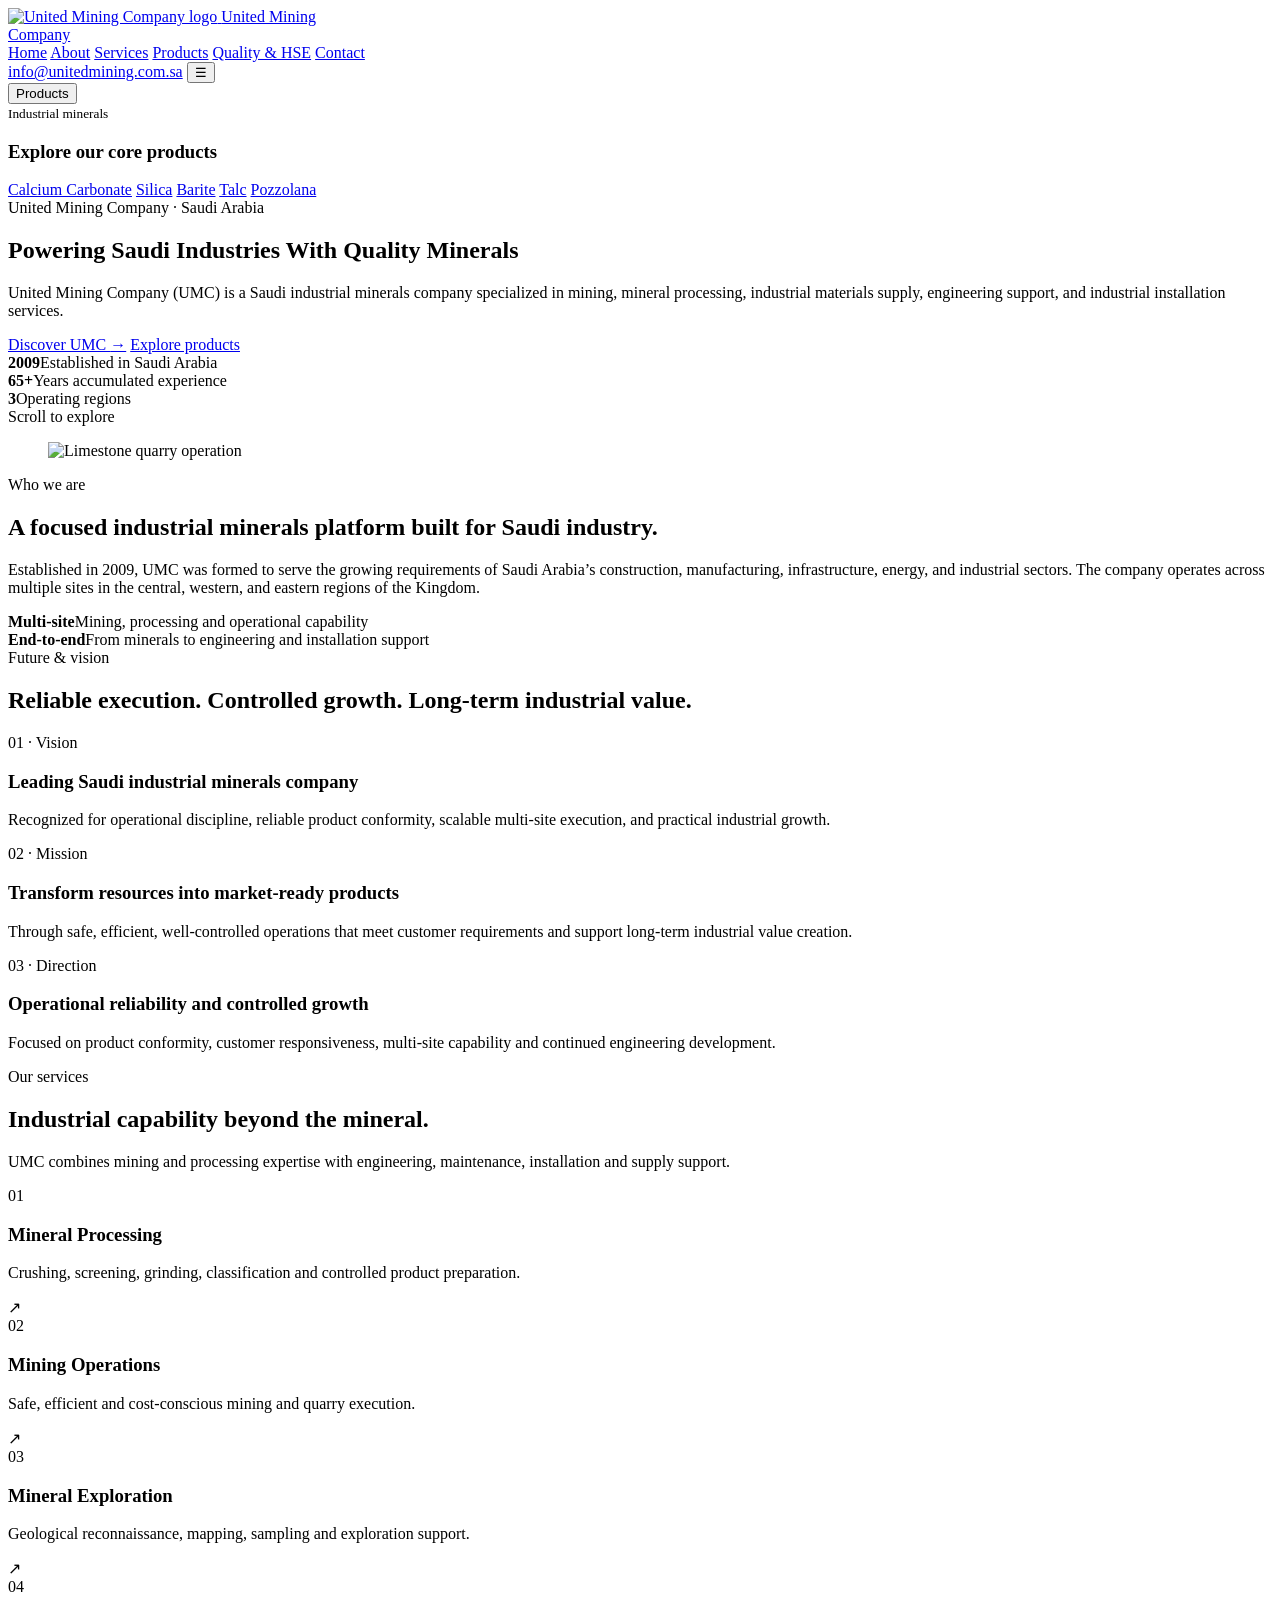
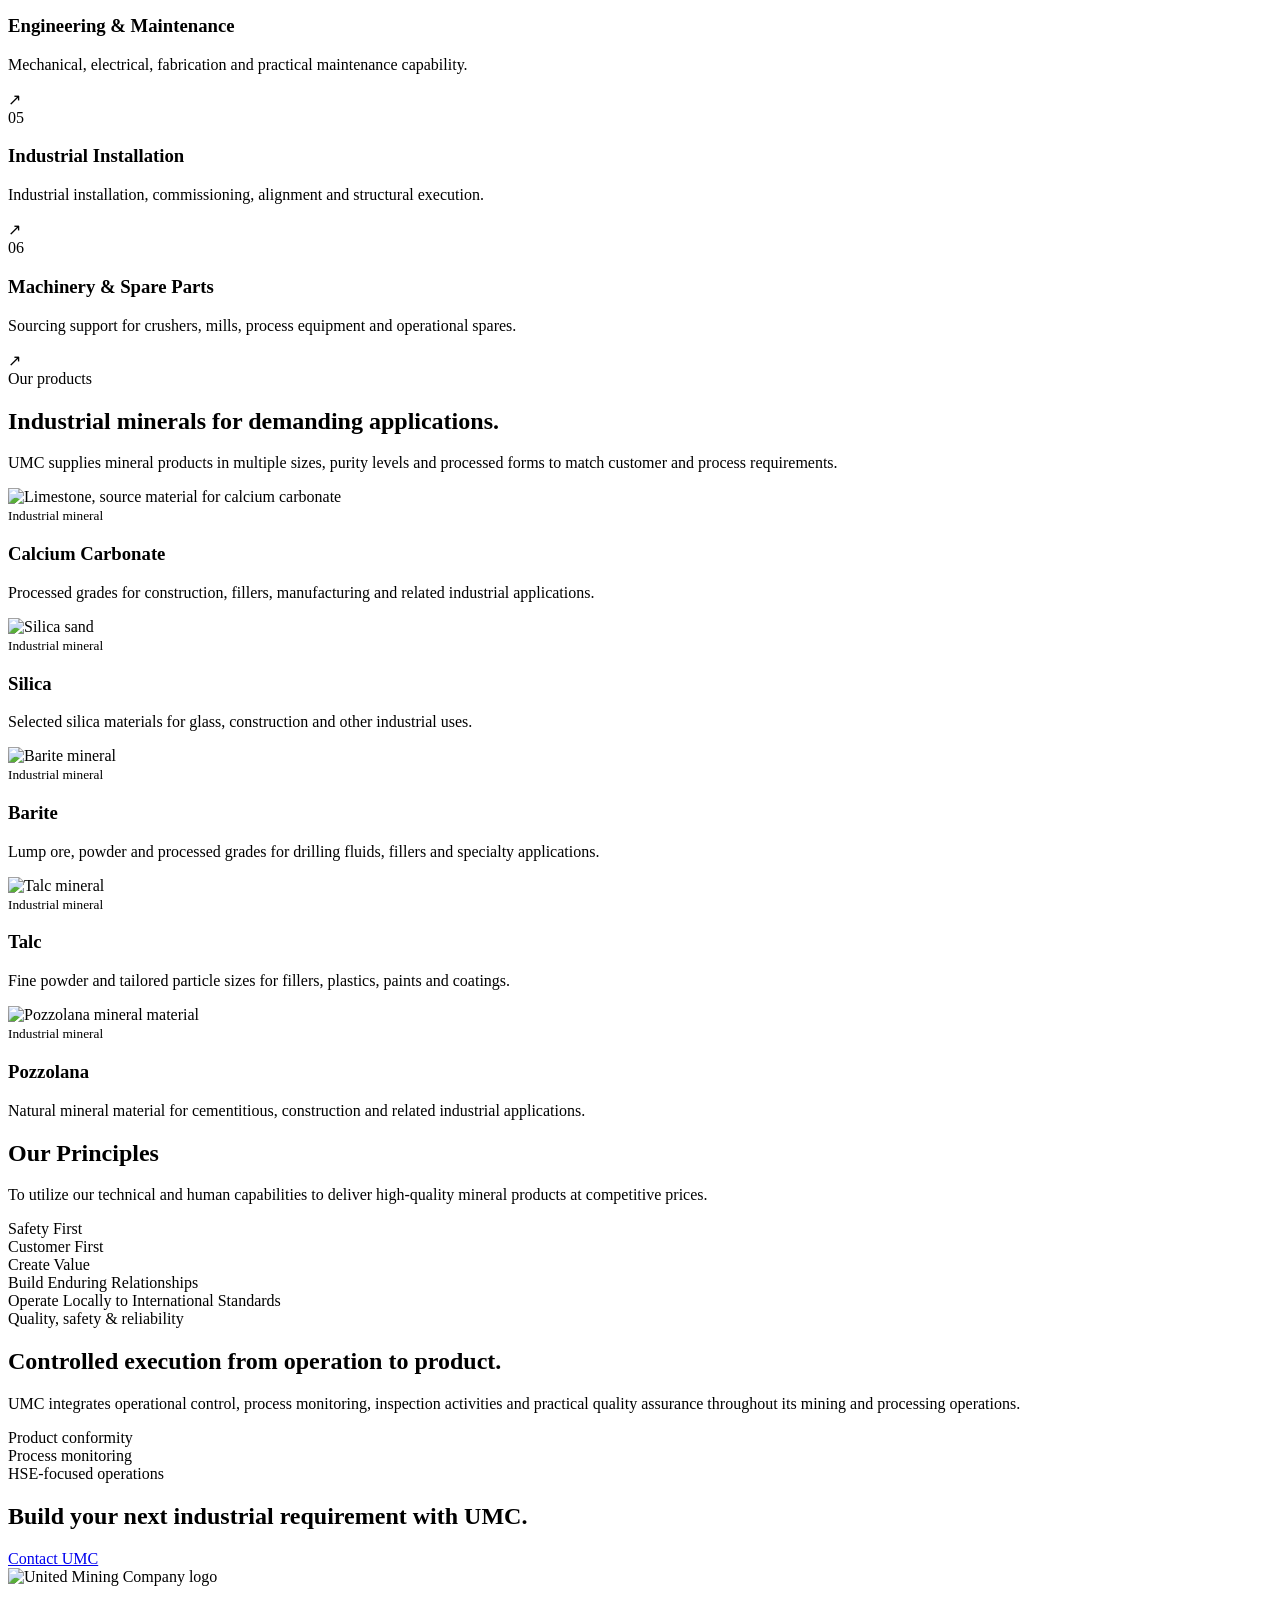
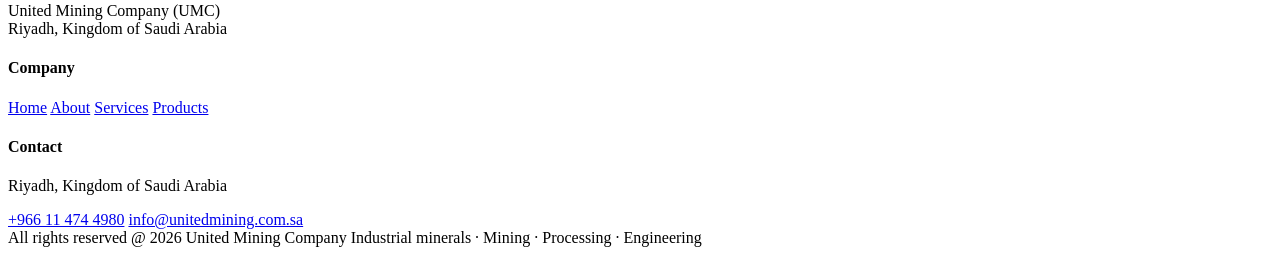
==== index.html @ e2a68f1b "Add fresh UMC home page" ====
<!doctype html>
<html lang="en">
<head>
  <meta charset="utf-8">
  <meta name="viewport" content="width=device-width, initial-scale=1">
  <meta name="description" content="United Mining Company (UMC) — Saudi industrial minerals, mining, mineral processing, engineering support and industrial installation.">
  <title>United Mining Company | Home</title>
  <link rel="preconnect" href="https://commons.wikimedia.org">
  <link rel="stylesheet" href="styles.css">
  <script defer src="script.js"></script>
</head>
<body>
  <header class="site-header">
    <div class="container header-inner">
      <a class="brand" href="index.html" aria-label="United Mining Company home">
        <img src="https://unitedmining.com.sa/logo.jpeg" alt="United Mining Company logo">
        <span class="brand-copy">United Mining<br>Company</span>
      </a>
      <nav class="nav" aria-label="Primary navigation">
        <a data-page="index.html" href="index.html">Home</a>
        <a data-page="about.html" href="about.html">About</a>
        <a href="#services">Services</a>
        <a href="#products">Products</a>
        <a href="#quality">Quality &amp; HSE</a>
        <a href="#contact">Contact</a>
      </nav>
      <a class="header-cta" href="mailto:info@unitedmining.com.sa">info@unitedmining.com.sa</a>
      <button class="menu-toggle" type="button" aria-label="Open navigation" aria-expanded="false">☰</button>
    </div>
  </header>

  <aside class="product-rail" aria-label="Quick product menu">
    <button class="product-rail-tab" type="button" aria-expanded="false">Products</button>
    <div class="product-rail-panel">
      <div class="product-rail-inner">
        <small>Industrial minerals</small>
        <h3>Explore our core products</h3>
        <div class="product-rail-list">
          <a href="#calcium-carbonate">Calcium Carbonate</a>
          <a href="#silica">Silica</a>
          <a href="#barite">Barite</a>
          <a href="#talc">Talc</a>
          <a href="#pozzolana">Pozzolana</a>
        </div>
      </div>
    </div>
  </aside>

  <main>
    <section class="home-hero">
      <div class="container hero-grid">
        <div class="hero-copy reveal">
          <div class="hero-kicker">United Mining Company · Saudi Arabia</div>
          <h1>Powering Saudi Industries With Quality Minerals</h1>
          <p>United Mining Company (UMC) is a Saudi industrial minerals company specialized in mining, mineral processing, industrial materials supply, engineering support, and industrial installation services.</p>
          <div class="hero-actions">
            <a class="button" href="about.html">Discover UMC <span aria-hidden="true">→</span></a>
            <a class="button button--ghost" href="#products">Explore products</a>
          </div>
        </div>
        <div class="hero-stats reveal" aria-label="Company highlights">
          <div class="hero-stat"><strong>2009</strong><span>Established in Saudi Arabia</span></div>
          <div class="hero-stat"><strong>65+</strong><span>Years accumulated experience</span></div>
          <div class="hero-stat"><strong>3</strong><span>Operating regions</span></div>
        </div>
      </div>
      <div class="hero-scroll">Scroll to explore</div>
    </section>

    <section class="section">
      <div class="container intro-grid">
        <figure class="intro-image reveal">
          <img src="https://commons.wikimedia.org/wiki/Special:Redirect/file/Limestone_Quarry.JPG" alt="Limestone quarry operation">
        </figure>
        <div class="intro-content reveal">
          <div class="eyebrow">Who we are</div>
          <h2 class="section-title">A focused industrial minerals platform built for Saudi industry.</h2>
          <p class="section-copy">Established in 2009, UMC was formed to serve the growing requirements of Saudi Arabia’s construction, manufacturing, infrastructure, energy, and industrial sectors. The company operates across multiple sites in the central, western, and eastern regions of the Kingdom.</p>
          <div class="mini-metrics">
            <div class="mini-metric"><strong>Multi-site</strong><span>Mining, processing and operational capability</span></div>
            <div class="mini-metric"><strong>End-to-end</strong><span>From minerals to engineering and installation support</span></div>
          </div>
        </div>
      </div>
    </section>

    <section class="section section--soft">
      <div class="container">
        <div class="eyebrow reveal">Future &amp; vision</div>
        <h2 class="section-title reveal">Reliable execution. Controlled growth. Long-term industrial value.</h2>
        <div class="feature-grid">
          <article class="feature-card reveal">
            <div class="feature-no">01 · Vision</div>
            <h3>Leading Saudi industrial minerals company</h3>
            <p>Recognized for operational discipline, reliable product conformity, scalable multi-site execution, and practical industrial growth.</p>
          </article>
          <article class="feature-card reveal">
            <div class="feature-no">02 · Mission</div>
            <h3>Transform resources into market-ready products</h3>
            <p>Through safe, efficient, well-controlled operations that meet customer requirements and support long-term industrial value creation.</p>
          </article>
          <article class="feature-card reveal">
            <div class="feature-no">03 · Direction</div>
            <h3>Operational reliability and controlled growth</h3>
            <p>Focused on product conformity, customer responsiveness, multi-site capability and continued engineering development.</p>
          </article>
        </div>
      </div>
    </section>

    <section class="section" id="services">
      <div class="container services-layout">
        <div class="services-sticky reveal">
          <div class="eyebrow">Our services</div>
          <h2 class="section-title">Industrial capability beyond the mineral.</h2>
          <p class="section-copy">UMC combines mining and processing expertise with engineering, maintenance, installation and supply support.</p>
        </div>
        <div class="services-list">
          <article class="service-row reveal"><div class="service-icon">01</div><div><h3>Mineral Processing</h3><p>Crushing, screening, grinding, classification and controlled product preparation.</p></div><div class="service-arrow">↗</div></article>
          <article class="service-row reveal"><div class="service-icon">02</div><div><h3>Mining Operations</h3><p>Safe, efficient and cost-conscious mining and quarry execution.</p></div><div class="service-arrow">↗</div></article>
          <article class="service-row reveal"><div class="service-icon">03</div><div><h3>Mineral Exploration</h3><p>Geological reconnaissance, mapping, sampling and exploration support.</p></div><div class="service-arrow">↗</div></article>
          <article class="service-row reveal"><div class="service-icon">04</div><div><h3>Engineering &amp; Maintenance</h3><p>Mechanical, electrical, fabrication and practical maintenance capability.</p></div><div class="service-arrow">↗</div></article>
          <article class="service-row reveal"><div class="service-icon">05</div><div><h3>Industrial Installation</h3><p>Industrial installation, commissioning, alignment and structural execution.</p></div><div class="service-arrow">↗</div></article>
          <article class="service-row reveal"><div class="service-icon">06</div><div><h3>Machinery &amp; Spare Parts</h3><p>Sourcing support for crushers, mills, process equipment and operational spares.</p></div><div class="service-arrow">↗</div></article>
        </div>
      </div>
    </section>

    <section class="section section--soft" id="products">
      <div class="container">
        <div class="products-head">
          <div>
            <div class="eyebrow reveal">Our products</div>
            <h2 class="section-title reveal">Industrial minerals for demanding applications.</h2>
          </div>
          <p class="section-copy reveal">UMC supplies mineral products in multiple sizes, purity levels and processed forms to match customer and process requirements.</p>
        </div>
        <div class="product-grid">
          <article class="product-card reveal" id="calcium-carbonate">
            <img src="https://commons.wikimedia.org/wiki/Special:Redirect/file/Limestone_rocks.jpg" alt="Limestone, source material for calcium carbonate">
            <div class="product-card-content"><small>Industrial mineral</small><h3>Calcium Carbonate</h3><p>Processed grades for construction, fillers, manufacturing and related industrial applications.</p></div>
          </article>
          <article class="product-card reveal" id="silica">
            <img src="https://commons.wikimedia.org/wiki/Special:Redirect/file/Quartz_sand.jpg" alt="Silica sand">
            <div class="product-card-content"><small>Industrial mineral</small><h3>Silica</h3><p>Selected silica materials for glass, construction and other industrial uses.</p></div>
          </article>
          <article class="product-card reveal" id="barite">
            <img src="https://commons.wikimedia.org/wiki/Special:Redirect/file/Barite.jpg" alt="Barite mineral">
            <div class="product-card-content"><small>Industrial mineral</small><h3>Barite</h3><p>Lump ore, powder and processed grades for drilling fluids, fillers and specialty applications.</p></div>
          </article>
          <article class="product-card reveal" id="talc">
            <img src="https://commons.wikimedia.org/wiki/Special:Redirect/file/Talc.jpg" alt="Talc mineral">
            <div class="product-card-content"><small>Industrial mineral</small><h3>Talc</h3><p>Fine powder and tailored particle sizes for fillers, plastics, paints and coatings.</p></div>
          </article>
          <article class="product-card reveal" id="pozzolana">
            <img src="https://commons.wikimedia.org/wiki/Special:Redirect/file/Pouzzolane.jpg" alt="Pozzolana mineral material">
            <div class="product-card-content"><small>Industrial mineral</small><h3>Pozzolana</h3><p>Natural mineral material for cementitious, construction and related industrial applications.</p></div>
          </article>
        </div>
      </div>
    </section>

    <section class="principles">
      <div class="container principles-grid">
        <div class="principles-copy reveal">
          <h2>Our Principles</h2>
          <p>To utilize our technical and human capabilities to deliver high-quality mineral products at competitive prices.</p>
        </div>
        <div class="principle reveal"><div><span></span>Safety First</div></div>
        <div class="principle reveal"><div><span></span>Customer First</div></div>
        <div class="principle reveal"><div><span></span>Create Value</div></div>
        <div class="principle reveal"><div><span></span>Build Enduring Relationships</div></div>
        <div class="principle reveal"><div><span></span>Operate Locally to International Standards</div></div>
      </div>
    </section>

    <section class="quality-band" id="quality">
      <div class="quality-grid">
        <div class="quality-photo" role="img" aria-label="Mining and processing operation"></div>
        <div class="quality-copy reveal">
          <div class="eyebrow">Quality, safety &amp; reliability</div>
          <h2 class="section-title">Controlled execution from operation to product.</h2>
          <p>UMC integrates operational control, process monitoring, inspection activities and practical quality assurance throughout its mining and processing operations.</p>
          <div class="quality-list">
            <div>Product conformity</div>
            <div>Process monitoring</div>
            <div>HSE-focused operations</div>
          </div>
        </div>
      </div>
    </section>

    <section class="contact-strip" id="contact">
      <div class="container contact-strip-inner">
        <h2>Build your next industrial requirement with UMC.</h2>
        <a class="button" href="mailto:info@unitedmining.com.sa">Contact UMC</a>
      </div>
    </section>
  </main>

  <footer class="site-footer">
    <div class="container footer-main">
      <div class="footer-brand">
        <img src="https://unitedmining.com.sa/logo.jpeg" alt="United Mining Company logo">
        <p>United Mining Company (UMC)<br>Riyadh, Kingdom of Saudi Arabia</p>
      </div>
      <div class="footer-col">
        <h4>Company</h4>
        <a href="index.html">Home</a>
        <a href="about.html">About</a>
        <a href="#services">Services</a>
        <a href="#products">Products</a>
      </div>
      <div class="footer-col">
        <h4>Contact</h4>
        <p>Riyadh, Kingdom of Saudi Arabia</p>
        <a href="tel:+966114744980">+966 11 474 4980</a>
        <a href="mailto:info@unitedmining.com.sa">info@unitedmining.com.sa</a>
      </div>
    </div>
    <div class="container footer-bottom">
      <span>All rights reserved @ 2026 United Mining Company</span>
      <span>Industrial minerals · Mining · Processing · Engineering</span>
    </div>
  </footer>
</body>
</html>
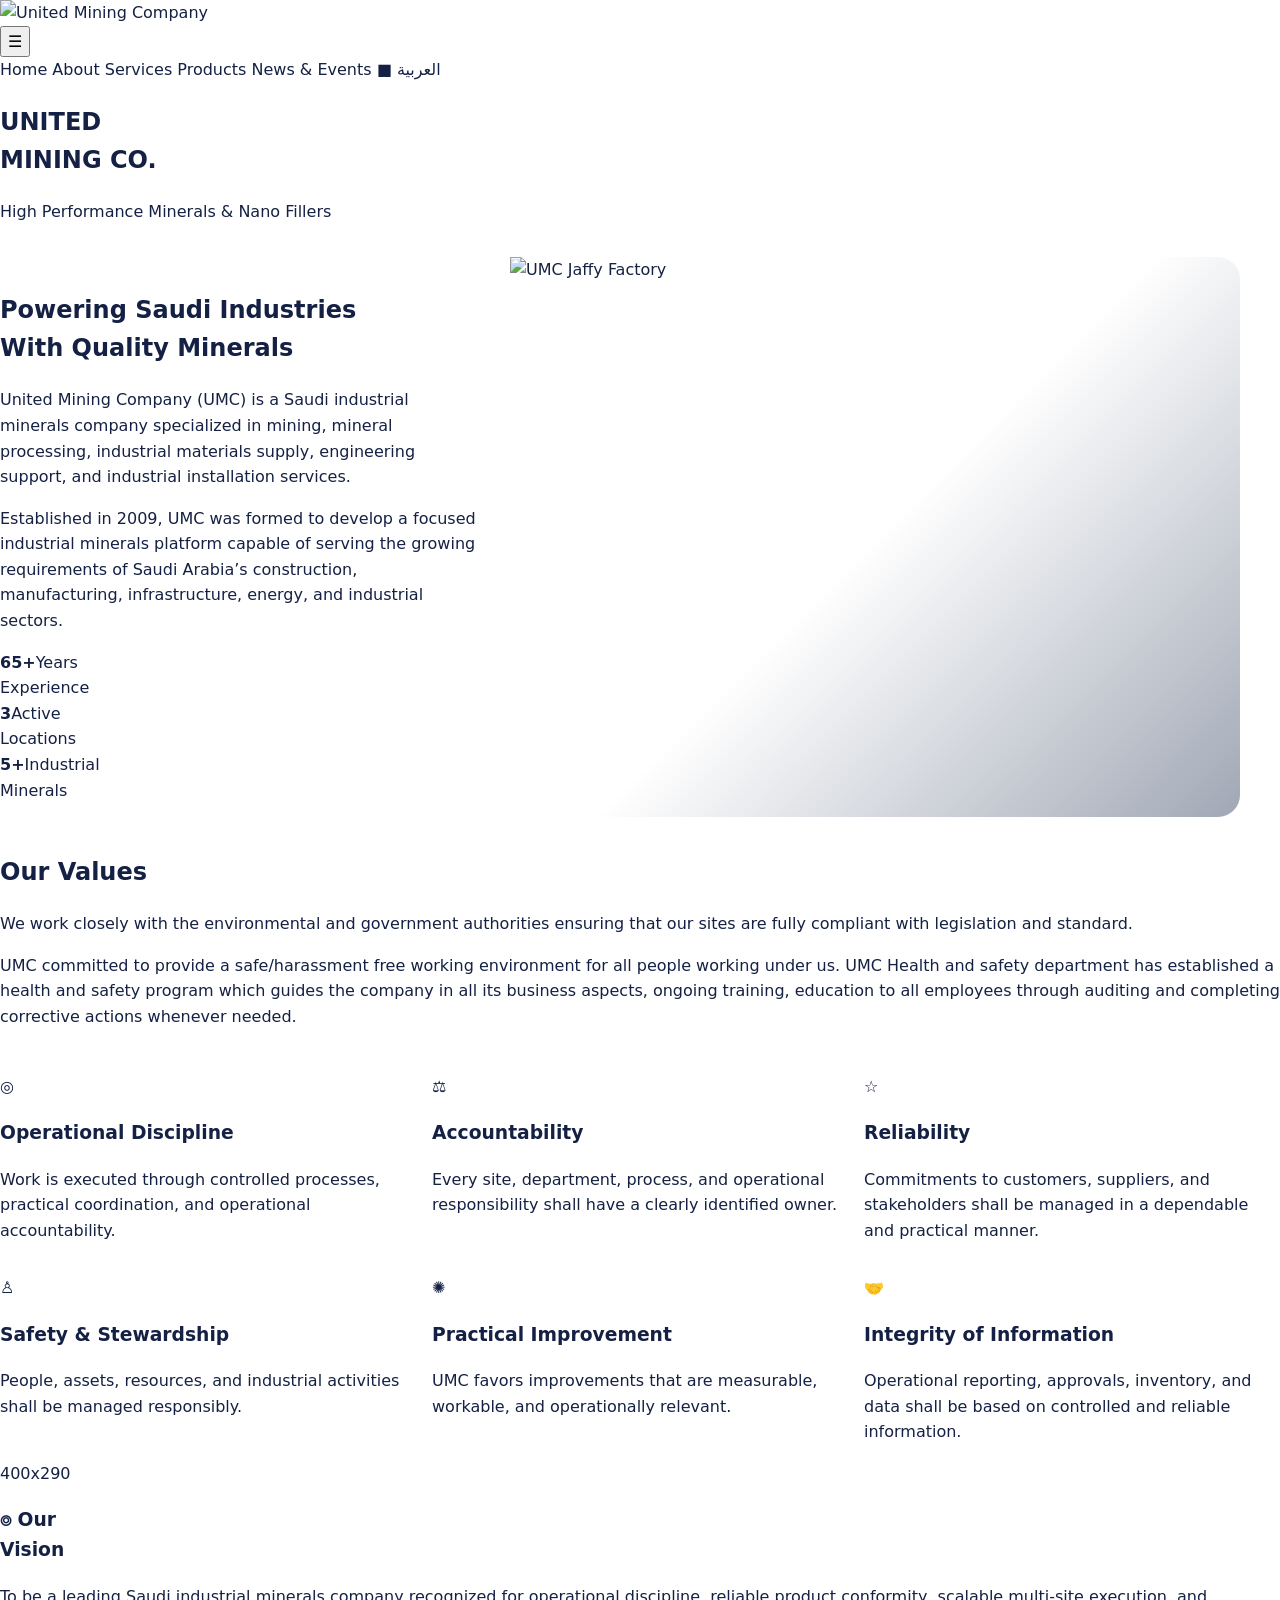
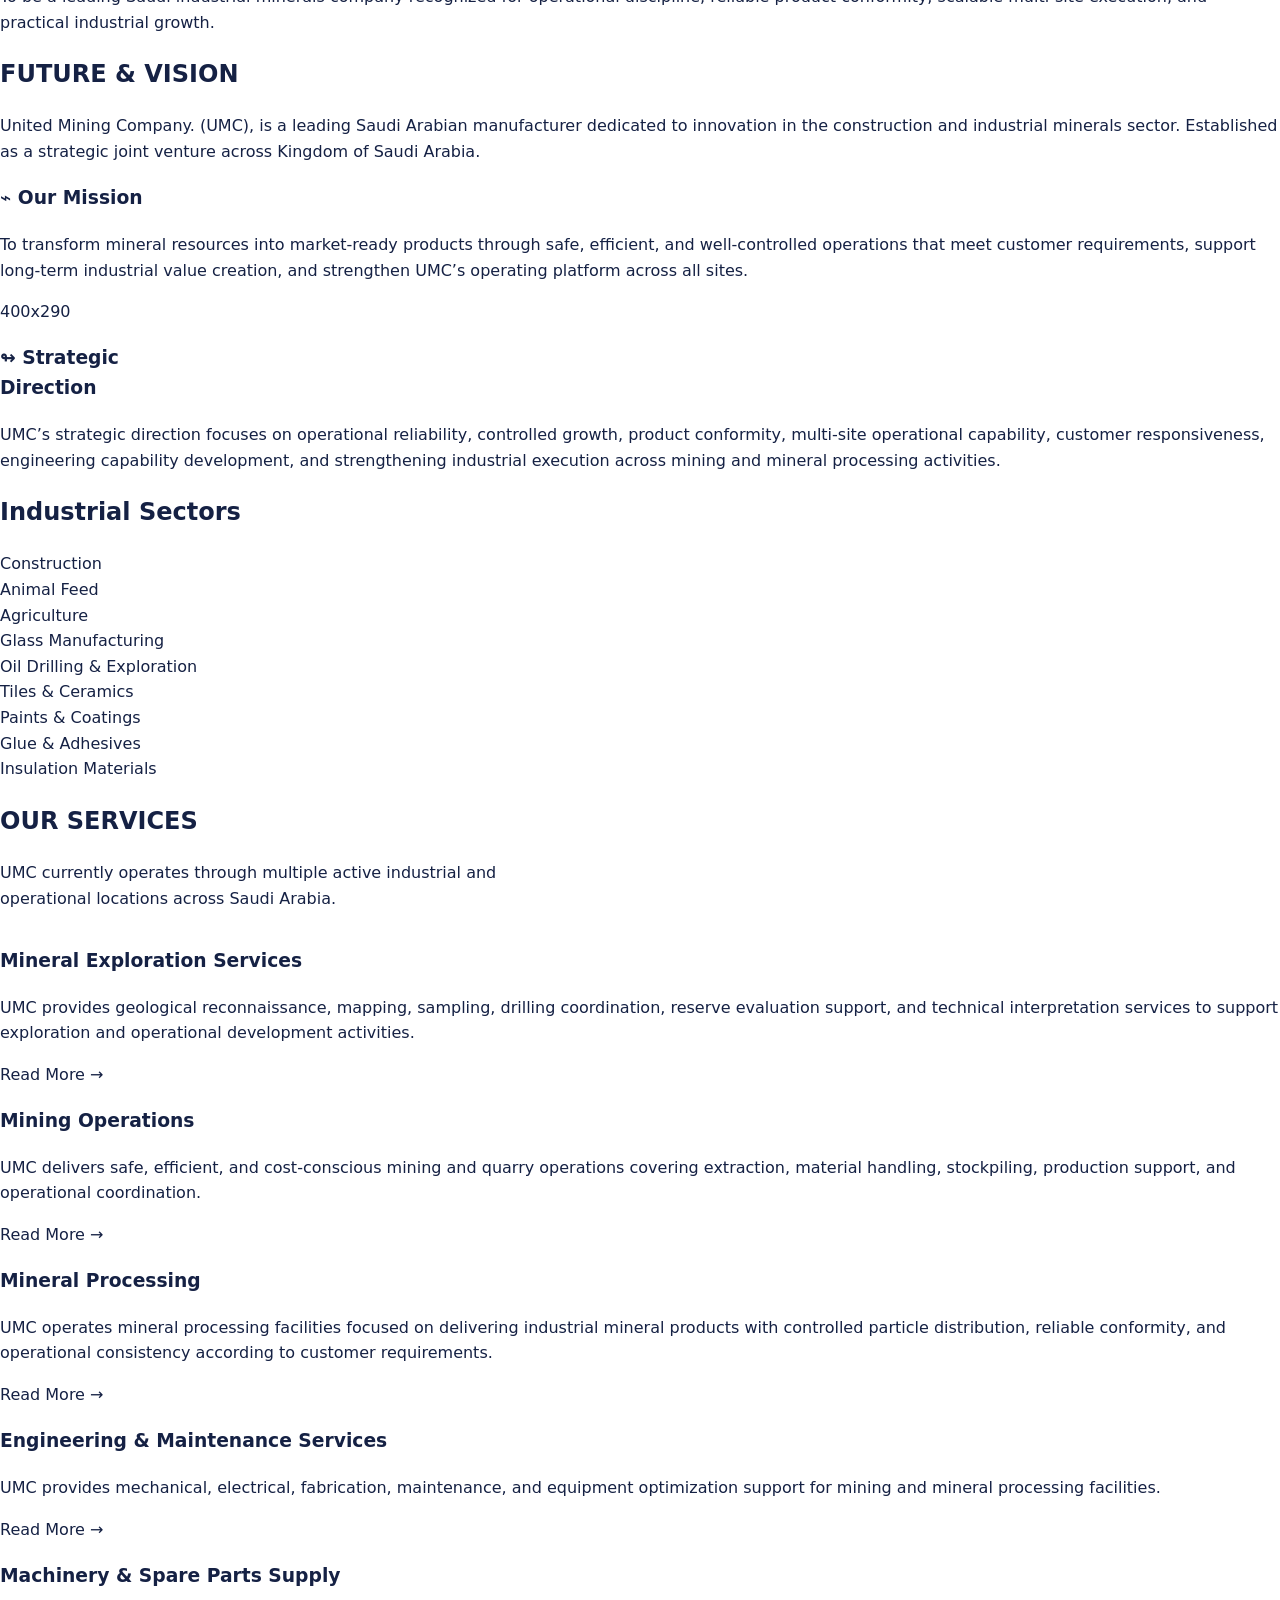
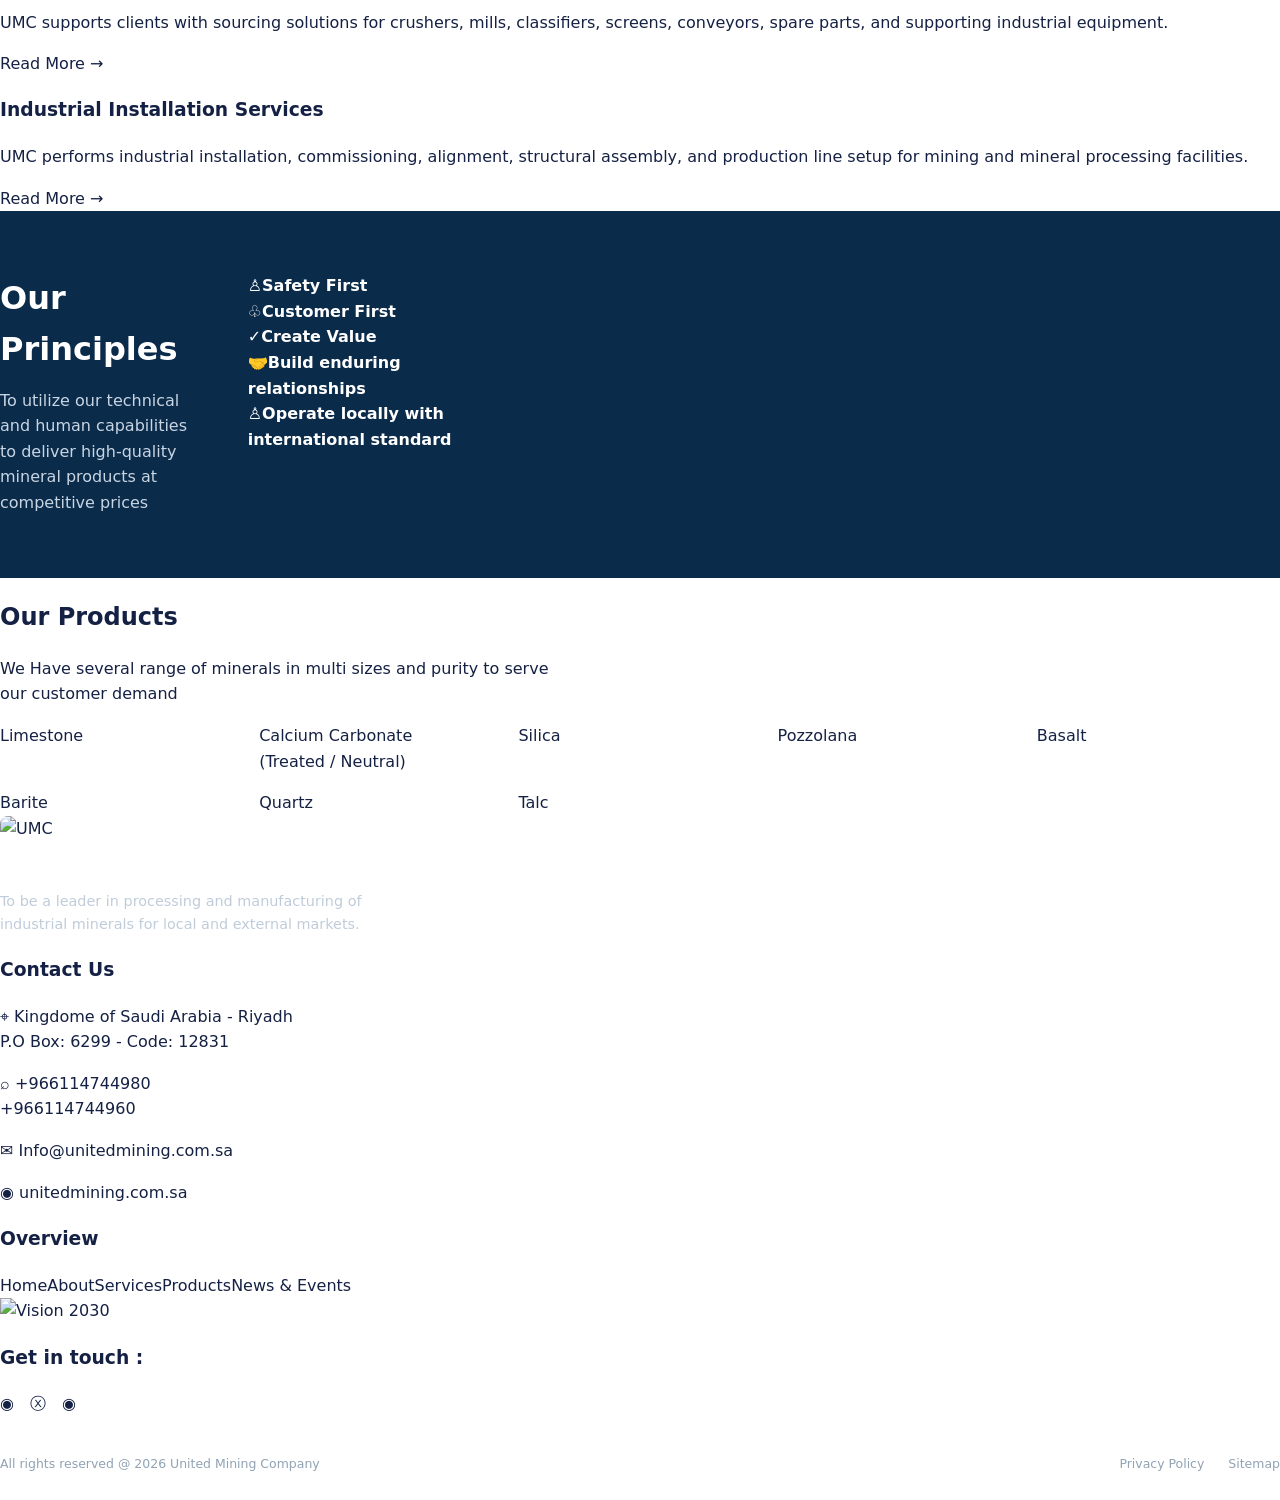
==== commit 540dcfd0: "Rebuild Home from exact WEBSITEPDF reference" ====
--- a/index.html
+++ b/index.html
@@ -1,227 +1,172 @@
 <!doctype html>
 <html lang="en">
 <head>
-  <meta charset="utf-8">
-  <meta name="viewport" content="width=device-width, initial-scale=1">
-  <meta name="description" content="United Mining Company (UMC) — Saudi industrial minerals, mining, mineral processing, engineering support and industrial installation.">
-  <title>United Mining Company | Home</title>
-  <link rel="preconnect" href="https://commons.wikimedia.org">
-  <link rel="stylesheet" href="styles.css">
+  <meta charset="utf-8" />
+  <meta name="viewport" content="width=device-width, initial-scale=1" />
+  <title>United Mining Company</title>
+  <link rel="stylesheet" href="styles.css" />
   <script defer src="script.js"></script>
 </head>
 <body>
-  <header class="site-header">
-    <div class="container header-inner">
-      <a class="brand" href="index.html" aria-label="United Mining Company home">
-        <img src="https://unitedmining.com.sa/logo.jpeg" alt="United Mining Company logo">
-        <span class="brand-copy">United Mining<br>Company</span>
-      </a>
-      <nav class="nav" aria-label="Primary navigation">
-        <a data-page="index.html" href="index.html">Home</a>
-        <a data-page="about.html" href="about.html">About</a>
-        <a href="#services">Services</a>
-        <a href="#products">Products</a>
-        <a href="#quality">Quality &amp; HSE</a>
-        <a href="#contact">Contact</a>
-      </nav>
-      <a class="header-cta" href="mailto:info@unitedmining.com.sa">info@unitedmining.com.sa</a>
-      <button class="menu-toggle" type="button" aria-label="Open navigation" aria-expanded="false">☰</button>
+<header class="topbar">
+  <div class="frame nav-row">
+    <a class="logo" href="index.html"><img src="https://dev.unitedmining.com.sa/wp-content/uploads/2025/11/Frame-248-1.png" alt="United Mining Company"></a>
+    <button class="nav-toggle" aria-label="Toggle navigation" aria-expanded="false">☰</button>
+    <nav class="main-nav">
+      <a class="active" href="index.html">Home</a>
+      <a href="about.html">About</a>
+      <a href="#services">Services</a>
+      <a href="#products">Products</a>
+      <a href="#news">News &amp; Events</a>
+      <a class="arabic" href="#"><span class="sa-flag">■</span> العربية</a>
+    </nav>
+  </div>
+</header>
+
+<main>
+  <section class="hero hero-home">
+    <div class="hero-shade"></div>
+    <div class="frame hero-inner">
+      <div class="hero-title accent-title">
+        <h1>UNITED<br>MINING CO.</h1>
+        <p>High Performance Minerals &amp; Nano Fillers</p>
+      </div>
     </div>
-  </header>
+  </section>
 
-  <aside class="product-rail" aria-label="Quick product menu">
-    <button class="product-rail-tab" type="button" aria-expanded="false">Products</button>
-    <div class="product-rail-panel">
-      <div class="product-rail-inner">
-        <small>Industrial minerals</small>
-        <h3>Explore our core products</h3>
-        <div class="product-rail-list">
-          <a href="#calcium-carbonate">Calcium Carbonate</a>
-          <a href="#silica">Silica</a>
-          <a href="#barite">Barite</a>
-          <a href="#talc">Talc</a>
-          <a href="#pozzolana">Pozzolana</a>
+  <section class="intro section-white">
+    <div class="frame intro-grid">
+      <div class="intro-copy">
+        <h2 class="section-heading accent-heading">Powering Saudi Industries<br>With Quality Minerals</h2>
+        <p class="intro-lead">United Mining Company (UMC) is a Saudi industrial minerals company specialized in mining, mineral processing, industrial materials supply, engineering support, and industrial installation services.</p>
+        <p>Established in 2009, UMC was formed to develop a focused industrial minerals platform capable of serving the growing requirements of Saudi Arabia’s construction, manufacturing, infrastructure, energy, and industrial sectors.</p>
+        <div class="stats">
+          <div><strong>65+</strong><i></i><span>Years<br>Experience</span></div>
+          <div><strong>3</strong><i></i><span>Active<br>Locations</span></div>
+          <div><strong>5+</strong><i></i><span>Industrial<br>Minerals</span></div>
         </div>
       </div>
+      <figure class="rounded-image intro-image">
+        <img src="https://dev.unitedmining.com.sa/wp-content/uploads/2026/01/Rectangle-4.png" alt="UMC Jaffy Factory">
+      </figure>
     </div>
-  </aside>
+  </section>
 
-  <main>
-    <section class="home-hero">
-      <div class="container hero-grid">
-        <div class="hero-copy reveal">
-          <div class="hero-kicker">United Mining Company · Saudi Arabia</div>
-          <h1>Powering Saudi Industries With Quality Minerals</h1>
-          <p>United Mining Company (UMC) is a Saudi industrial minerals company specialized in mining, mineral processing, industrial materials supply, engineering support, and industrial installation services.</p>
-          <div class="hero-actions">
-            <a class="button" href="about.html">Discover UMC <span aria-hidden="true">→</span></a>
-            <a class="button button--ghost" href="#products">Explore products</a>
-          </div>
+  <section class="values dark-photo-section">
+    <div class="frame">
+      <div class="values-intro">
+        <div>
+          <h2 class="white-heading accent-heading">Our Values</h2>
+          <p>We work closely with the environmental and government authorities ensuring that our sites are fully compliant with legislation and standard.</p>
         </div>
-        <div class="hero-stats reveal" aria-label="Company highlights">
-          <div class="hero-stat"><strong>2009</strong><span>Established in Saudi Arabia</span></div>
-          <div class="hero-stat"><strong>65+</strong><span>Years accumulated experience</span></div>
-          <div class="hero-stat"><strong>3</strong><span>Operating regions</span></div>
-        </div>
+        <p class="italic">UMC committed to provide a safe/harassment free working environment for all people working under us. UMC Health and safety department has established a health and safety program which guides the company in all its business aspects, ongoing training, education to all employees through auditing and completing corrective actions whenever needed.</p>
       </div>
-      <div class="hero-scroll">Scroll to explore</div>
-    </section>
-
-    <section class="section">
-      <div class="container intro-grid">
-        <figure class="intro-image reveal">
-          <img src="https://commons.wikimedia.org/wiki/Special:Redirect/file/Limestone_Quarry.JPG" alt="Limestone quarry operation">
-        </figure>
-        <div class="intro-content reveal">
-          <div class="eyebrow">Who we are</div>
-          <h2 class="section-title">A focused industrial minerals platform built for Saudi industry.</h2>
-          <p class="section-copy">Established in 2009, UMC was formed to serve the growing requirements of Saudi Arabia’s construction, manufacturing, infrastructure, energy, and industrial sectors. The company operates across multiple sites in the central, western, and eastern regions of the Kingdom.</p>
-          <div class="mini-metrics">
-            <div class="mini-metric"><strong>Multi-site</strong><span>Mining, processing and operational capability</span></div>
-            <div class="mini-metric"><strong>End-to-end</strong><span>From minerals to engineering and installation support</span></div>
-          </div>
-        </div>
-      </div>
-    </section>
-
-    <section class="section section--soft">
-      <div class="container">
-        <div class="eyebrow reveal">Future &amp; vision</div>
-        <h2 class="section-title reveal">Reliable execution. Controlled growth. Long-term industrial value.</h2>
-        <div class="feature-grid">
-          <article class="feature-card reveal">
-            <div class="feature-no">01 · Vision</div>
-            <h3>Leading Saudi industrial minerals company</h3>
-            <p>Recognized for operational discipline, reliable product conformity, scalable multi-site execution, and practical industrial growth.</p>
-          </article>
-          <article class="feature-card reveal">
-            <div class="feature-no">02 · Mission</div>
-            <h3>Transform resources into market-ready products</h3>
-            <p>Through safe, efficient, well-controlled operations that meet customer requirements and support long-term industrial value creation.</p>
-          </article>
-          <article class="feature-card reveal">
-            <div class="feature-no">03 · Direction</div>
-            <h3>Operational reliability and controlled growth</h3>
-            <p>Focused on product conformity, customer responsiveness, multi-site capability and continued engineering development.</p>
-          </article>
-        </div>
-      </div>
-    </section>
-
-    <section class="section" id="services">
-      <div class="container services-layout">
-        <div class="services-sticky reveal">
-          <div class="eyebrow">Our services</div>
-          <h2 class="section-title">Industrial capability beyond the mineral.</h2>
-          <p class="section-copy">UMC combines mining and processing expertise with engineering, maintenance, installation and supply support.</p>
-        </div>
-        <div class="services-list">
-          <article class="service-row reveal"><div class="service-icon">01</div><div><h3>Mineral Processing</h3><p>Crushing, screening, grinding, classification and controlled product preparation.</p></div><div class="service-arrow">↗</div></article>
-          <article class="service-row reveal"><div class="service-icon">02</div><div><h3>Mining Operations</h3><p>Safe, efficient and cost-conscious mining and quarry execution.</p></div><div class="service-arrow">↗</div></article>
-          <article class="service-row reveal"><div class="service-icon">03</div><div><h3>Mineral Exploration</h3><p>Geological reconnaissance, mapping, sampling and exploration support.</p></div><div class="service-arrow">↗</div></article>
-          <article class="service-row reveal"><div class="service-icon">04</div><div><h3>Engineering &amp; Maintenance</h3><p>Mechanical, electrical, fabrication and practical maintenance capability.</p></div><div class="service-arrow">↗</div></article>
-          <article class="service-row reveal"><div class="service-icon">05</div><div><h3>Industrial Installation</h3><p>Industrial installation, commissioning, alignment and structural execution.</p></div><div class="service-arrow">↗</div></article>
-          <article class="service-row reveal"><div class="service-icon">06</div><div><h3>Machinery &amp; Spare Parts</h3><p>Sourcing support for crushers, mills, process equipment and operational spares.</p></div><div class="service-arrow">↗</div></article>
-        </div>
-      </div>
-    </section>
-
-    <section class="section section--soft" id="products">
-      <div class="container">
-        <div class="products-head">
-          <div>
-            <div class="eyebrow reveal">Our products</div>
-            <h2 class="section-title reveal">Industrial minerals for demanding applications.</h2>
-          </div>
-          <p class="section-copy reveal">UMC supplies mineral products in multiple sizes, purity levels and processed forms to match customer and process requirements.</p>
-        </div>
-        <div class="product-grid">
-          <article class="product-card reveal" id="calcium-carbonate">
-            <img src="https://commons.wikimedia.org/wiki/Special:Redirect/file/Limestone_rocks.jpg" alt="Limestone, source material for calcium carbonate">
-            <div class="product-card-content"><small>Industrial mineral</small><h3>Calcium Carbonate</h3><p>Processed grades for construction, fillers, manufacturing and related industrial applications.</p></div>
-          </article>
-          <article class="product-card reveal" id="silica">
-            <img src="https://commons.wikimedia.org/wiki/Special:Redirect/file/Quartz_sand.jpg" alt="Silica sand">
-            <div class="product-card-content"><small>Industrial mineral</small><h3>Silica</h3><p>Selected silica materials for glass, construction and other industrial uses.</p></div>
-          </article>
-          <article class="product-card reveal" id="barite">
-            <img src="https://commons.wikimedia.org/wiki/Special:Redirect/file/Barite.jpg" alt="Barite mineral">
-            <div class="product-card-content"><small>Industrial mineral</small><h3>Barite</h3><p>Lump ore, powder and processed grades for drilling fluids, fillers and specialty applications.</p></div>
-          </article>
-          <article class="product-card reveal" id="talc">
-            <img src="https://commons.wikimedia.org/wiki/Special:Redirect/file/Talc.jpg" alt="Talc mineral">
-            <div class="product-card-content"><small>Industrial mineral</small><h3>Talc</h3><p>Fine powder and tailored particle sizes for fillers, plastics, paints and coatings.</p></div>
-          </article>
-          <article class="product-card reveal" id="pozzolana">
-            <img src="https://commons.wikimedia.org/wiki/Special:Redirect/file/Pouzzolane.jpg" alt="Pozzolana mineral material">
-            <div class="product-card-content"><small>Industrial mineral</small><h3>Pozzolana</h3><p>Natural mineral material for cementitious, construction and related industrial applications.</p></div>
-          </article>
-        </div>
-      </div>
-    </section>
-
-    <section class="principles">
-      <div class="container principles-grid">
-        <div class="principles-copy reveal">
-          <h2>Our Principles</h2>
-          <p>To utilize our technical and human capabilities to deliver high-quality mineral products at competitive prices.</p>
-        </div>
-        <div class="principle reveal"><div><span></span>Safety First</div></div>
-        <div class="principle reveal"><div><span></span>Customer First</div></div>
-        <div class="principle reveal"><div><span></span>Create Value</div></div>
-        <div class="principle reveal"><div><span></span>Build Enduring Relationships</div></div>
-        <div class="principle reveal"><div><span></span>Operate Locally to International Standards</div></div>
-      </div>
-    </section>
-
-    <section class="quality-band" id="quality">
-      <div class="quality-grid">
-        <div class="quality-photo" role="img" aria-label="Mining and processing operation"></div>
-        <div class="quality-copy reveal">
-          <div class="eyebrow">Quality, safety &amp; reliability</div>
-          <h2 class="section-title">Controlled execution from operation to product.</h2>
-          <p>UMC integrates operational control, process monitoring, inspection activities and practical quality assurance throughout its mining and processing operations.</p>
-          <div class="quality-list">
-            <div>Product conformity</div>
-            <div>Process monitoring</div>
-            <div>HSE-focused operations</div>
-          </div>
-        </div>
-      </div>
-    </section>
-
-    <section class="contact-strip" id="contact">
-      <div class="container contact-strip-inner">
-        <h2>Build your next industrial requirement with UMC.</h2>
-        <a class="button" href="mailto:info@unitedmining.com.sa">Contact UMC</a>
-      </div>
-    </section>
-  </main>
-
-  <footer class="site-footer">
-    <div class="container footer-main">
-      <div class="footer-brand">
-        <img src="https://unitedmining.com.sa/logo.jpeg" alt="United Mining Company logo">
-        <p>United Mining Company (UMC)<br>Riyadh, Kingdom of Saudi Arabia</p>
-      </div>
-      <div class="footer-col">
-        <h4>Company</h4>
-        <a href="index.html">Home</a>
-        <a href="about.html">About</a>
-        <a href="#services">Services</a>
-        <a href="#products">Products</a>
-      </div>
-      <div class="footer-col">
-        <h4>Contact</h4>
-        <p>Riyadh, Kingdom of Saudi Arabia</p>
-        <a href="tel:+966114744980">+966 11 474 4980</a>
-        <a href="mailto:info@unitedmining.com.sa">info@unitedmining.com.sa</a>
+      <div class="values-grid">
+        <article><div class="icon">◎</div><h3>Operational Discipline</h3><p>Work is executed through controlled processes, practical coordination, and operational accountability.</p></article>
+        <article><div class="icon">⚖</div><h3>Accountability</h3><p>Every site, department, process, and operational responsibility shall have a clearly identified owner.</p></article>
+        <article><div class="icon">☆</div><h3>Reliability</h3><p>Commitments to customers, suppliers, and stakeholders shall be managed in a dependable and practical manner.</p></article>
+        <article><div class="icon">♙</div><h3>Safety &amp; Stewardship</h3><p>People, assets, resources, and industrial activities shall be managed responsibly.</p></article>
+        <article><div class="icon">✺</div><h3>Practical Improvement</h3><p>UMC favors improvements that are measurable, workable, and operationally relevant.</p></article>
+        <article><div class="icon">🤝</div><h3>Integrity of Information</h3><p>Operational reporting, approvals, inventory, and data shall be based on controlled and reliable information.</p></article>
       </div>
     </div>
-    <div class="container footer-bottom">
-      <span>All rights reserved @ 2026 United Mining Company</span>
-      <span>Industrial minerals · Mining · Processing · Engineering</span>
+  </section>
+
+  <section class="future section-white">
+    <div class="frame future-grid">
+      <div class="future-cell image-placeholder">400x290</div>
+      <div class="future-cell future-copy icon-title">
+        <h3>⌾ <span>Our<br>Vision</span></h3>
+        <p>To be a leading Saudi industrial minerals company recognized for operational discipline, reliable product conformity, scalable multi-site execution, and practical industrial growth.</p>
+      </div>
+      <div class="future-cell vision-blurb">
+        <h2 class="section-heading accent-heading">FUTURE &amp; VISION</h2>
+        <p>United Mining Company. (UMC), is a leading Saudi Arabian manufacturer dedicated to innovation in the construction and industrial minerals sector. Established as a strategic joint venture across Kingdom of Saudi Arabia.</p>
+      </div>
+      <div class="future-cell mission-copy icon-title">
+        <h3>⌁ <span>Our Mission</span></h3>
+        <p>To transform mineral resources into market-ready products through safe, efficient, and well-controlled operations that meet customer requirements, support long-term industrial value creation, and strengthen UMC’s operating platform across all sites.</p>
+      </div>
+      <div class="future-cell image-placeholder">400x290</div>
+      <div class="future-cell direction-copy icon-title">
+        <h3>↬ <span>Strategic<br>Direction</span></h3>
+        <p>UMC’s strategic direction focuses on operational reliability, controlled growth, product conformity, multi-site operational capability, customer responsiveness, engineering capability development, and strengthening industrial execution across mining and mineral processing activities.</p>
+      </div>
     </div>
-  </footer>
+  </section>
+
+  <section class="sectors">
+    <div class="frame">
+      <h2>Industrial Sectors</h2>
+      <div class="sector-grid">
+        <article style="--bg:url('https://dev.unitedmining.com.sa/wp-content/uploads/2026/07/Frame-73.jpg')"><span>Construction</span></article>
+        <article style="--bg:url('https://dev.unitedmining.com.sa/wp-content/uploads/2026/01/Frame-74.png')"><span>Animal Feed</span></article>
+        <article style="--bg:url('https://dev.unitedmining.com.sa/wp-content/uploads/2026/01/Frame-75.png')"><span>Agriculture</span></article>
+        <article style="--bg:url('https://dev.unitedmining.com.sa/wp-content/uploads/2026/02/Frame-78-1.png')"><span>Glass Manufacturing</span></article>
+        <article style="--bg:url('https://dev.unitedmining.com.sa/wp-content/uploads/2026/02/Frame-76.png')"><span>Oil Drilling &amp; Exploration</span></article>
+        <article style="--bg:url('https://dev.unitedmining.com.sa/wp-content/uploads/2026/02/3-78.png')"><span>Tiles &amp; Ceramics</span></article>
+        <article style="--bg:url('https://dev.unitedmining.com.sa/wp-content/uploads/2026/02/277.png')"><span>Paints &amp; Coatings</span></article>
+        <article style="--bg:url('https://dev.unitedmining.com.sa/wp-content/uploads/2026/02/Frame-77.png')"><span>Glue &amp; Adhesives</span></article>
+        <article style="--bg:url('https://dev.unitedmining.com.sa/wp-content/uploads/2026/02/176.png')"><span>Insulation Materials</span></article>
+      </div>
+    </div>
+  </section>
+
+  <section class="services section-white" id="services">
+    <div class="frame">
+      <div class="section-head-row">
+        <h2 class="section-heading accent-heading caps">OUR SERVICES</h2>
+        <p>UMC currently operates through multiple active industrial and<br>operational locations across Saudi Arabia.</p>
+      </div>
+      <div class="service-grid">
+        <article class="service-card"><img src="https://dev.unitedmining.com.sa/wp-content/uploads/2026/01/image-37.png" alt=""><div><h3>Mineral Exploration Services</h3><p>UMC provides geological reconnaissance, mapping, sampling, drilling coordination, reserve evaluation support, and technical interpretation services to support exploration and operational development activities.</p><a href="#">Read More <span>→</span></a></div></article>
+        <article class="service-card"><img src="https://dev.unitedmining.com.sa/wp-content/uploads/2026/01/image-36.png" alt=""><div><h3>Mining Operations</h3><p>UMC delivers safe, efficient, and cost-conscious mining and quarry operations covering extraction, material handling, stockpiling, production support, and operational coordination.</p><a class="filled" href="#">Read More <span>→</span></a></div></article>
+        <article class="service-card"><img src="https://dev.unitedmining.com.sa/wp-content/uploads/2026/01/cras-2023.jpg" alt=""><div><h3>Mineral Processing</h3><p>UMC operates mineral processing facilities focused on delivering industrial mineral products with controlled particle distribution, reliable conformity, and operational consistency according to customer requirements.</p><a href="#">Read More <span>→</span></a></div></article>
+        <article class="service-card"><img src="https://dev.unitedmining.com.sa/wp-content/uploads/2026/07/image-35-1.png" alt=""><div><h3>Engineering &amp; Maintenance Services</h3><p>UMC provides mechanical, electrical, fabrication, maintenance, and equipment optimization support for mining and mineral processing facilities.</p><a href="#">Read More <span>→</span></a></div></article>
+        <article class="service-card"><img src="https://dev.unitedmining.com.sa/wp-content/uploads/2026/07/Frame-156.png" alt=""><div><h3>Machinery &amp; Spare Parts Supply</h3><p>UMC supports clients with sourcing solutions for crushers, mills, classifiers, screens, conveyors, spare parts, and supporting industrial equipment.</p><a href="#">Read More <span>→</span></a></div></article>
+        <article class="service-card"><img src="https://dev.unitedmining.com.sa/wp-content/uploads/2026/07/image-35-2.png" alt=""><div><h3>Industrial Installation Services</h3><p>UMC performs industrial installation, commissioning, alignment, structural assembly, and production line setup for mining and mineral processing facilities.</p><a href="#">Read More <span>→</span></a></div></article>
+      </div>
+    </div>
+  </section>
+
+  <section class="principles">
+    <div class="frame principles-grid">
+      <div class="principles-copy"><h2 class="white-heading accent-heading">Our Principles</h2><p>To utilize our technical and human capabilities<br>to deliver high-quality mineral products at<br>competitive prices</p></div>
+      <div class="principle-items">
+        <article><span class="p-icon">♙</span><i></i><b>Safety First</b></article>
+        <article><span class="p-icon">♧</span><i></i><b>Customer First</b></article>
+        <article><span class="p-icon">✓</span><i></i><b>Create Value</b></article>
+        <article><span class="p-icon">🤝</span><i></i><b>Build enduring<br>relationships</b></article>
+        <article><span class="p-icon">♙</span><i></i><b>Operate locally with<br>international standard</b></article>
+      </div>
+    </div>
+  </section>
+
+  <section class="products section-white" id="products">
+    <div class="frame">
+      <div class="section-head-row product-head"><h2 class="section-heading accent-heading">Our Products</h2><p>We Have several range of minerals in multi sizes and purity to serve<br>our customer demand</p></div>
+      <div class="product-grid">
+        <article style="--bg:url('https://dev.unitedmining.com.sa/wp-content/uploads/2026/07/2.png')"><span>Limestone</span></article>
+        <article style="--bg:url('https://dev.unitedmining.com.sa/wp-content/uploads/2025/12/Frame-83.png')"><span>Calcium Carbonate<br>(Treated / Neutral)</span></article>
+        <article style="--bg:url('https://dev.unitedmining.com.sa/wp-content/uploads/2025/12/Frame-84.png')"><span>Silica</span></article>
+        <article style="--bg:url('https://dev.unitedmining.com.sa/wp-content/uploads/2025/12/Frame-85.png')"><span>Pozzolana</span></article>
+        <article style="--bg:url('https://dev.unitedmining.com.sa/wp-content/uploads/2025/12/Frame-821.png')"><span>Basalt</span></article>
+        <article style="--bg:url('https://dev.unitedmining.com.sa/wp-content/uploads/2025/12/Frame-832.png')"><span>Barite</span></article>
+        <article style="--bg:url('https://dev.unitedmining.com.sa/wp-content/uploads/2025/12/Frame-843.png')"><span>Quartz</span></article>
+        <article style="--bg:url('https://dev.unitedmining.com.sa/wp-content/uploads/2026/07/1.png')"><span>Talc</span></article>
+      </div>
+    </div>
+  </section>
+</main>
+
+<footer class="footer">
+  <div class="frame footer-grid">
+    <div class="footer-brand"><img src="https://dev.unitedmining.com.sa/wp-content/uploads/2025/11/Frame-248-1.png" alt="UMC"><p>To be a leader in processing and manufacturing of<br>industrial minerals for local and external markets.</p></div>
+    <div><h3>Contact Us</h3><p>⌖ Kingdome of Saudi Arabia - Riyadh<br>P.O Box: 6299 - Code: 12831</p><p>⌕ +966114744980<br>+966114744960</p><p>✉ Info@unitedmining.com.sa</p><p>◉ unitedmining.com.sa</p></div>
+    <div><h3>Overview</h3><a href="index.html">Home</a><a href="about.html">About</a><a href="#services">Services</a><a href="#products">Products</a><a href="#news">News &amp; Events</a></div>
+    <div class="vision-footer"><img class="city" src="https://dev.unitedmining.com.sa/wp-content/uploads/2025/11/Pngtree_beautifull_clip_of_saudia_arabia_15415332-removebg-preview-300x262.png" alt=""><img class="v2030" src="https://dev.unitedmining.com.sa/wp-content/uploads/2025/11/2030.webp" alt="Vision 2030"><h3>Get in touch :</h3><p>◉　ⓧ　◉</p></div>
+  </div>
+  <div class="frame footer-bottom"><span>All rights reserved @ 2026 United Mining Company</span><span>Privacy Policy　　Sitemap</span></div>
+</footer>
 </body>
 </html>
--- a/styles.css
+++ b/styles.css
@@ -0,0 +1,338 @@
+:root {
+  --navy: #071a3d;
+  --navy-2: #0b2b4b;
+  --ink: #152144;
+  --blue: #173a72;
+  --orange: #f15a24;
+  --cyan: #14a9c6;
+  --sand: #f4f1eb;
+  --soft: #f5f7fa;
+  --line: #dfe5ec;
+  --muted: #68748a;
+  --white: #ffffff;
+  --shadow: 0 18px 45px rgba(7, 26, 61, 0.12);
+  --radius: 22px;
+}
+
+* { box-sizing: border-box; }
+html { scroll-behavior: smooth; }
+body {
+  margin: 0;
+  color: var(--ink);
+  background: var(--white);
+  font-family: Inter, ui-sans-serif, system-ui, -apple-system, BlinkMacSystemFont, "Segoe UI", sans-serif;
+  line-height: 1.6;
+}
+body.nav-open { overflow: hidden; }
+a { color: inherit; text-decoration: none; }
+img { display: block; max-width: 100%; }
+button, a { -webkit-tap-highlight-color: transparent; }
+button { font: inherit; }
+
+.container { width: min(1180px, calc(100% - 48px)); margin: 0 auto; }
+.eyebrow {
+  display: inline-flex;
+  align-items: center;
+  gap: 10px;
+  margin: 0 0 16px;
+  color: var(--orange);
+  font-size: 0.78rem;
+  font-weight: 800;
+  letter-spacing: 0.16em;
+  text-transform: uppercase;
+}
+.eyebrow::before { content: ""; width: 28px; height: 2px; background: currentColor; }
+.section { padding: 104px 0; }
+.section--soft { background: var(--soft); }
+.section--navy { background: var(--navy); color: var(--white); }
+.section-title {
+  margin: 0;
+  font-size: clamp(2.15rem, 4vw, 4.1rem);
+  line-height: 1.02;
+  letter-spacing: -0.045em;
+}
+.section-copy { margin: 20px 0 0; color: var(--muted); font-size: 1.04rem; }
+.section--navy .section-copy { color: #cbd5e4; }
+.button {
+  display: inline-flex;
+  min-height: 50px;
+  align-items: center;
+  justify-content: center;
+  gap: 10px;
+  padding: 0 22px;
+  border: 1px solid transparent;
+  border-radius: 999px;
+  background: var(--orange);
+  color: var(--white);
+  font-weight: 800;
+  transition: transform .25s ease, box-shadow .25s ease, background .25s ease;
+}
+.button:hover { transform: translateY(-2px); box-shadow: 0 14px 28px rgba(241, 90, 36, .25); }
+.button--ghost { background: transparent; border-color: rgba(255,255,255,.5); }
+.button--dark { background: var(--navy); }
+
+/* Header */
+.site-header {
+  position: fixed;
+  inset: 0 0 auto 0;
+  z-index: 100;
+  border-bottom: 1px solid rgba(255,255,255,.16);
+  transition: background .25s ease, box-shadow .25s ease, border-color .25s ease;
+}
+.site-header.is-scrolled,
+.inner-page .site-header {
+  background: rgba(255,255,255,.97);
+  border-color: var(--line);
+  box-shadow: 0 8px 28px rgba(7,26,61,.08);
+  backdrop-filter: blur(12px);
+}
+.header-inner { min-height: 86px; display: flex; align-items: center; gap: 34px; }
+.brand { display: flex; align-items: center; gap: 12px; margin-right: auto; min-width: 228px; }
+.brand img { width: 126px; height: 54px; object-fit: contain; background: rgba(255,255,255,.92); border-radius: 8px; }
+.brand-copy { color: var(--white); line-height: 1.1; font-weight: 800; font-size: .78rem; letter-spacing: .08em; text-transform: uppercase; }
+.site-header.is-scrolled .brand-copy,
+.inner-page .brand-copy { color: var(--navy); }
+.nav { display: flex; align-items: center; gap: 28px; }
+.nav a { position: relative; color: rgba(255,255,255,.86); font-size: .84rem; font-weight: 800; letter-spacing: .04em; }
+.site-header.is-scrolled .nav a,
+.inner-page .nav a { color: #42506a; }
+.nav a::after { content: ""; position: absolute; left: 0; right: 100%; bottom: -9px; height: 2px; background: var(--orange); transition: right .22s ease; }
+.nav a:hover::after, .nav a.active::after { right: 0; }
+.nav a.active { color: var(--orange) !important; }
+.header-cta { color: var(--white); font-weight: 800; font-size: .84rem; }
+.menu-toggle { display: none; width: 44px; height: 44px; border: 0; border-radius: 50%; background: var(--navy); color: var(--white); cursor: pointer; }
+
+/* Home hero */
+.home-hero {
+  min-height: 760px;
+  position: relative;
+  display: grid;
+  align-items: end;
+  overflow: hidden;
+  color: var(--white);
+  background: var(--navy);
+}
+.home-hero::before {
+  content: "";
+  position: absolute;
+  inset: 0;
+  background:
+    linear-gradient(90deg, rgba(5,17,47,.95) 0%, rgba(5,17,47,.78) 42%, rgba(5,17,47,.18) 75%, rgba(5,17,47,.05) 100%),
+    linear-gradient(0deg, rgba(5,17,47,.72) 0%, transparent 45%),
+    url('https://commons.wikimedia.org/wiki/Special:Redirect/file/Quarry_limestone.jpg') center/cover no-repeat;
+  transform: scale(1.02);
+}
+.hero-grid { position: relative; z-index: 2; display: grid; grid-template-columns: 1.2fr .55fr; gap: 70px; align-items: end; padding: 170px 0 86px; }
+.hero-copy { max-width: 760px; }
+.hero-kicker { color: #72d7e8; font-size: .85rem; font-weight: 800; letter-spacing: .16em; text-transform: uppercase; }
+.hero-copy h1 { margin: 18px 0 24px; font-size: clamp(3.7rem, 7vw, 6.7rem); line-height: .9; letter-spacing: -.06em; max-width: 900px; }
+.hero-copy p { max-width: 680px; margin: 0; color: #e5ebf4; font-size: clamp(1.04rem, 1.7vw, 1.22rem); }
+.hero-actions { display: flex; flex-wrap: wrap; gap: 14px; margin-top: 32px; }
+.hero-stats { display: grid; gap: 1px; background: rgba(255,255,255,.16); border: 1px solid rgba(255,255,255,.18); border-radius: var(--radius); overflow: hidden; backdrop-filter: blur(10px); }
+.hero-stat { padding: 24px 26px; background: rgba(5,17,47,.42); }
+.hero-stat strong { display: block; font-size: 2.25rem; line-height: 1; }
+.hero-stat span { display: block; margin-top: 8px; color: #d1dbea; font-size: .78rem; letter-spacing: .08em; text-transform: uppercase; }
+.hero-scroll { position: absolute; z-index: 3; right: 30px; bottom: 30px; writing-mode: vertical-rl; color: rgba(255,255,255,.58); font-size: .68rem; letter-spacing: .18em; text-transform: uppercase; }
+
+/* Figma-inspired left product hover rail */
+.product-rail { position: fixed; z-index: 70; left: 0; top: 44%; transform: translateY(-50%); display: flex; align-items: stretch; }
+.product-rail-tab { width: 46px; min-height: 154px; border: 0; border-radius: 0 14px 14px 0; background: var(--orange); color: var(--white); writing-mode: vertical-rl; transform: rotate(180deg); font-weight: 900; letter-spacing: .12em; text-transform: uppercase; cursor: pointer; }
+.product-rail-panel { width: 0; overflow: hidden; opacity: 0; pointer-events: none; background: rgba(7,26,61,.98); color: var(--white); box-shadow: var(--shadow); transition: width .3s ease, opacity .25s ease; }
+.product-rail:hover .product-rail-panel,
+.product-rail:focus-within .product-rail-panel,
+.product-rail.open .product-rail-panel { width: 285px; opacity: 1; pointer-events: auto; }
+.product-rail-inner { width: 285px; padding: 24px; }
+.product-rail-inner small { color: var(--cyan); font-weight: 800; letter-spacing: .12em; text-transform: uppercase; }
+.product-rail-inner h3 { margin: 8px 0 14px; font-size: 1.3rem; }
+.product-rail-list { display: grid; gap: 7px; }
+.product-rail-list a { padding: 8px 0; border-bottom: 1px solid rgba(255,255,255,.12); color: #d7e0eb; font-size: .9rem; }
+.product-rail-list a:hover { color: var(--orange); }
+
+/* Homepage sections */
+.intro-grid { display: grid; grid-template-columns: .8fr 1.2fr; gap: 80px; align-items: center; }
+.intro-image { min-height: 560px; position: relative; border-radius: 0 var(--radius) var(--radius) 0; overflow: hidden; margin-left: calc((100vw - min(1180px, calc(100vw - 48px))) / -2); }
+.intro-image img { width: 100%; height: 100%; min-height: 560px; object-fit: cover; }
+.intro-image::after { content: ""; position: absolute; inset: 0; background: linear-gradient(135deg, transparent 50%, rgba(7,26,61,.38)); }
+.intro-content { max-width: 570px; }
+.mini-metrics { display: grid; grid-template-columns: repeat(2, 1fr); gap: 18px; margin-top: 34px; }
+.mini-metric { border-top: 3px solid var(--orange); padding-top: 14px; }
+.mini-metric strong { font-size: 2rem; color: var(--navy); }
+.mini-metric span { display: block; color: var(--muted); font-size: .82rem; }
+
+.feature-grid { display: grid; grid-template-columns: repeat(3, 1fr); gap: 18px; margin-top: 48px; }
+.feature-card { min-height: 290px; padding: 28px; border: 1px solid var(--line); border-radius: var(--radius); background: var(--white); transition: transform .28s ease, box-shadow .28s ease, border-color .28s ease; }
+.feature-card:hover { transform: translateY(-8px); border-color: transparent; box-shadow: var(--shadow); }
+.feature-no { color: var(--orange); font-weight: 900; font-size: .78rem; letter-spacing: .15em; }
+.feature-card h3 { margin: 44px 0 12px; font-size: 1.38rem; }
+.feature-card p { margin: 0; color: var(--muted); }
+
+.services-layout { display: grid; grid-template-columns: .62fr 1.38fr; gap: 54px; }
+.services-sticky { position: sticky; top: 130px; align-self: start; }
+.services-list { display: grid; border-top: 1px solid var(--line); }
+.service-row { display: grid; grid-template-columns: 54px 1fr auto; gap: 20px; align-items: center; min-height: 112px; border-bottom: 1px solid var(--line); transition: padding .2s ease, background .2s ease; }
+.service-row:hover { padding: 0 16px; background: var(--white); }
+.service-row .service-icon { width: 42px; height: 42px; border-radius: 50%; display: grid; place-items: center; background: #eaf3f7; color: var(--cyan); font-weight: 900; }
+.service-row h3 { margin: 0 0 5px; font-size: 1.14rem; }
+.service-row p { margin: 0; color: var(--muted); font-size: .9rem; }
+.service-arrow { color: var(--orange); font-size: 1.4rem; }
+
+.products-head { display: flex; justify-content: space-between; gap: 30px; align-items: end; margin-bottom: 42px; }
+.products-head p { max-width: 470px; }
+.product-grid { display: grid; grid-template-columns: repeat(5, minmax(0, 1fr)); gap: 16px; }
+.product-card { position: relative; min-height: 390px; border-radius: var(--radius); overflow: hidden; background: var(--navy); color: var(--white); box-shadow: 0 10px 28px rgba(7,26,61,.08); }
+.product-card img { position: absolute; inset: 0; width: 100%; height: 100%; object-fit: cover; transition: transform .45s ease, filter .45s ease; }
+.product-card::after { content: ""; position: absolute; inset: 0; background: linear-gradient(0deg, rgba(5,17,47,.94) 0%, rgba(5,17,47,.26) 60%, rgba(5,17,47,.05) 100%); }
+.product-card-content { position: absolute; z-index: 2; inset: auto 22px 22px; transition: transform .3s ease; }
+.product-card small { color: #69d1e4; font-weight: 800; letter-spacing: .1em; text-transform: uppercase; }
+.product-card h3 { margin: 8px 0 4px; font-size: 1.5rem; }
+.product-card p { max-height: 0; overflow: hidden; opacity: 0; margin: 0; color: #d7e0eb; font-size: .88rem; transition: max-height .35s ease, opacity .25s ease, margin .25s ease; }
+.product-card:hover img { transform: scale(1.08); filter: saturate(.82); }
+.product-card:hover p { max-height: 90px; opacity: 1; margin-top: 10px; }
+.product-card:hover .product-card-content { transform: translateY(-4px); }
+
+.principles { padding: 62px 0; background: var(--navy-2); color: var(--white); }
+.principles-grid { display: grid; grid-template-columns: 1.2fr repeat(5, 1fr); gap: 0; align-items: stretch; }
+.principles-copy { padding-right: 34px; }
+.principles-copy h2 { margin: 0 0 12px; font-size: 2rem; }
+.principles-copy p { margin: 0; color: #c8d5e3; }
+.principle { display: grid; place-items: center; text-align: center; padding: 22px 16px; border-left: 1px solid rgba(255,255,255,.13); font-size: .83rem; font-weight: 800; }
+.principle span { display: block; width: 12px; height: 12px; margin-bottom: 12px; border-radius: 50%; background: var(--orange); box-shadow: 0 0 0 6px rgba(241,90,36,.14); }
+
+.quality-band { overflow: hidden; }
+.quality-grid { display: grid; grid-template-columns: 1fr 1fr; min-height: 540px; }
+.quality-copy { display: flex; flex-direction: column; justify-content: center; padding: 70px max(40px, calc((100vw - 1180px)/2)) 70px 48px; background: var(--navy); color: var(--white); }
+.quality-copy p { color: #cbd5e4; }
+.quality-list { display: grid; gap: 12px; margin-top: 28px; }
+.quality-list div { display: flex; gap: 12px; align-items: center; font-weight: 800; }
+.quality-list div::before { content: ""; width: 8px; height: 8px; border-radius: 50%; background: var(--orange); }
+.quality-photo { min-height: 540px; background: url('https://commons.wikimedia.org/wiki/Special:Redirect/file/Limestone_Quarry.JPG') center/cover no-repeat; }
+
+.contact-strip { padding: 70px 0; background: var(--orange); color: var(--white); }
+.contact-strip-inner { display: flex; gap: 40px; align-items: center; justify-content: space-between; }
+.contact-strip h2 { margin: 0; max-width: 720px; font-size: clamp(2rem, 4vw, 3.4rem); line-height: 1; letter-spacing: -.04em; }
+.contact-strip .button { background: var(--white); color: var(--navy); white-space: nowrap; }
+
+/* About */
+.page-hero { min-height: 520px; position: relative; display: grid; align-items: end; overflow: hidden; color: var(--white); background: var(--navy); }
+.page-hero::before { content: ""; position: absolute; inset: 0; background: linear-gradient(90deg, rgba(5,17,47,.94), rgba(5,17,47,.42)), url('https://commons.wikimedia.org/wiki/Special:Redirect/file/Limestone_Quarry.JPG') center 44%/cover no-repeat; }
+.page-hero-inner { position: relative; z-index: 2; padding: 190px 0 74px; }
+.breadcrumb { color: #82ddeb; font-size: .78rem; font-weight: 800; letter-spacing: .1em; text-transform: uppercase; }
+.page-hero h1 { margin: 20px 0 16px; max-width: 760px; font-size: clamp(3.4rem, 7vw, 6.2rem); line-height: .92; letter-spacing: -.06em; }
+.page-hero p { max-width: 670px; margin: 0; color: #dfe7f0; font-size: 1.08rem; }
+.story-grid { display: grid; grid-template-columns: 1fr 1fr; gap: 82px; align-items: center; }
+.story-copy p { color: var(--muted); font-size: 1.04rem; }
+.story-visual { position: relative; min-height: 620px; border-radius: var(--radius); overflow: hidden; background: url('https://commons.wikimedia.org/wiki/Special:Redirect/file/Quarry_limestone.jpg') center/cover no-repeat; }
+.story-card { position: absolute; left: 28px; right: 28px; bottom: 28px; padding: 28px; border-radius: 18px; background: rgba(7,26,61,.92); color: var(--white); backdrop-filter: blur(8px); }
+.story-card strong { display: block; font-size: 3rem; line-height: 1; color: var(--orange); }
+.story-card span { color: #d2dce8; }
+.timeline { display: grid; grid-template-columns: repeat(3, 1fr); gap: 18px; margin-top: 38px; }
+.timeline-card { padding: 24px; border: 1px solid var(--line); border-radius: 18px; }
+.timeline-card strong { color: var(--orange); font-size: 1.35rem; }
+.timeline-card p { margin: 7px 0 0; color: var(--muted); font-size: .9rem; }
+.values-grid { display: grid; grid-template-columns: repeat(3, 1fr); gap: 16px; margin-top: 44px; }
+.value-card { min-height: 250px; padding: 28px; border: 1px solid rgba(255,255,255,.16); border-radius: var(--radius); background: rgba(255,255,255,.04); }
+.value-card .value-number { color: var(--orange); font-weight: 900; letter-spacing: .12em; }
+.value-card h3 { margin: 46px 0 10px; font-size: 1.3rem; }
+.value-card p { margin: 0; color: #cbd5e4; }
+.vision-grid { display: grid; grid-template-columns: repeat(3, 1fr); gap: 18px; margin-top: 44px; }
+.vision-card { padding: 30px; border-radius: var(--radius); background: var(--soft); }
+.vision-card:first-child { background: var(--navy); color: var(--white); }
+.vision-card small { color: var(--orange); font-weight: 900; letter-spacing: .13em; text-transform: uppercase; }
+.vision-card h3 { margin: 18px 0 12px; font-size: 1.45rem; line-height: 1.25; }
+.vision-card p { margin: 0; color: var(--muted); }
+.vision-card:first-child p { color: #cbd5e4; }
+.ops-grid { display: grid; grid-template-columns: .8fr 1.2fr; gap: 54px; align-items: start; }
+.ops-list { display: grid; grid-template-columns: 1fr 1fr; border-top: 1px solid var(--line); border-left: 1px solid var(--line); }
+.ops-item { min-height: 112px; padding: 22px; border-right: 1px solid var(--line); border-bottom: 1px solid var(--line); background: var(--white); }
+.ops-item b { display: block; color: var(--orange); margin-bottom: 8px; font-size: .75rem; }
+.hse-panel { padding: 52px; border-radius: var(--radius); background: linear-gradient(135deg, var(--navy), var(--navy-2)); color: var(--white); }
+.hse-panel p { color: #ced9e6; }
+.hse-chips { display: flex; flex-wrap: wrap; gap: 10px; margin-top: 26px; }
+.hse-chip { padding: 9px 13px; border: 1px solid rgba(255,255,255,.2); border-radius: 999px; font-size: .82rem; }
+
+/* Footer */
+.site-footer { background: #061d34; color: var(--white); border-top: 4px solid var(--orange); }
+.footer-main { display: grid; grid-template-columns: 1.4fr .8fr .8fr; gap: 60px; padding: 66px 0 42px; }
+.footer-brand img { width: 140px; height: 60px; object-fit: contain; background: var(--white); border-radius: 8px; }
+.footer-brand p, .footer-col p, .footer-col a { color: #c0ccda; font-size: .9rem; }
+.footer-col { display: grid; align-content: start; gap: 8px; }
+.footer-col h4 { margin: 0 0 8px; color: var(--white); font-size: .8rem; letter-spacing: .12em; text-transform: uppercase; }
+.footer-col a:hover { color: var(--orange); }
+.footer-bottom { display: flex; justify-content: space-between; gap: 20px; padding: 20px 0 26px; border-top: 1px solid rgba(255,255,255,.1); color: #91a3b4; font-size: .78rem; }
+
+/* Reveal */
+.reveal { opacity: 0; transform: translateY(22px); transition: opacity .65s ease, transform .65s ease; }
+.reveal.is-visible { opacity: 1; transform: none; }
+
+@media (max-width: 1100px) {
+  .container { width: min(100% - 36px, 980px); }
+  .nav { gap: 18px; }
+  .header-cta { display: none; }
+  .hero-grid { grid-template-columns: 1fr .45fr; gap: 38px; }
+  .product-grid { grid-template-columns: repeat(2, 1fr); }
+  .principles-grid { grid-template-columns: 1fr repeat(3, 1fr); }
+  .principles-copy { grid-column: 1 / -1; padding: 0 0 26px; }
+  .principle { border-top: 1px solid rgba(255,255,255,.13); }
+  .feature-grid, .values-grid, .vision-grid { grid-template-columns: repeat(2, 1fr); }
+}
+
+@media (max-width: 820px) {
+  .section { padding: 78px 0; }
+  .header-inner { min-height: 72px; }
+  .brand { min-width: auto; }
+  .brand img { width: 110px; height: 46px; }
+  .brand-copy { display: none; }
+  .menu-toggle { display: grid; place-items: center; }
+  .nav { position: fixed; top: 72px; left: 0; right: 0; bottom: 0; display: none; padding: 28px 24px; background: rgba(255,255,255,.99); align-content: start; align-items: stretch; flex-direction: column; gap: 0; }
+  .nav.open { display: flex; }
+  .nav a { color: var(--navy) !important; padding: 17px 2px; border-bottom: 1px solid var(--line); font-size: 1rem; }
+  .nav a::after { display: none; }
+  .home-hero { min-height: 720px; }
+  .hero-grid { grid-template-columns: 1fr; padding-top: 140px; }
+  .hero-stats { grid-template-columns: repeat(3, 1fr); }
+  .hero-stat { padding: 18px; }
+  .hero-stat strong { font-size: 1.7rem; }
+  .hero-scroll { display: none; }
+  .product-rail { display: none; }
+  .intro-grid, .services-layout, .story-grid, .ops-grid { grid-template-columns: 1fr; gap: 46px; }
+  .intro-image { min-height: 420px; margin-left: 0; border-radius: var(--radius); }
+  .intro-image img { min-height: 420px; }
+  .services-sticky { position: static; }
+  .feature-grid { grid-template-columns: 1fr 1fr; }
+  .quality-grid { grid-template-columns: 1fr; }
+  .quality-photo { order: -1; min-height: 360px; }
+  .quality-copy { padding: 60px 24px; }
+  .contact-strip-inner { align-items: flex-start; flex-direction: column; }
+  .page-hero { min-height: 470px; }
+  .page-hero-inner { padding-top: 160px; }
+  .story-visual { min-height: 470px; }
+  .timeline { grid-template-columns: 1fr; }
+  .values-grid, .vision-grid { grid-template-columns: 1fr 1fr; }
+  .footer-main { grid-template-columns: 1fr 1fr; gap: 38px; }
+  .footer-brand { grid-column: 1 / -1; }
+}
+
+@media (max-width: 560px) {
+  .container { width: min(100% - 28px, 520px); }
+  .section { padding: 64px 0; }
+  .home-hero { min-height: 680px; }
+  .home-hero::before { background: linear-gradient(90deg, rgba(5,17,47,.94), rgba(5,17,47,.55)), linear-gradient(0deg, rgba(5,17,47,.75), transparent 50%), url('https://commons.wikimedia.org/wiki/Special:Redirect/file/Quarry_limestone.jpg') 58% center/cover no-repeat; }
+  .hero-grid { padding: 130px 0 50px; gap: 32px; }
+  .hero-copy h1 { font-size: clamp(3rem, 15vw, 4.4rem); }
+  .hero-actions { align-items: stretch; flex-direction: column; }
+  .button { width: 100%; }
+  .hero-stats { grid-template-columns: 1fr; }
+  .mini-metrics, .feature-grid, .product-grid, .values-grid, .vision-grid, .ops-list { grid-template-columns: 1fr; }
+  .products-head { align-items: flex-start; flex-direction: column; }
+  .service-row { grid-template-columns: 44px 1fr; }
+  .service-arrow { display: none; }
+  .principles-grid { grid-template-columns: 1fr 1fr; }
+  .principles-copy { grid-column: 1 / -1; }
+  .principle { min-height: 120px; }
+  .page-hero h1 { font-size: clamp(3rem, 15vw, 4.4rem); }
+  .story-card { left: 16px; right: 16px; bottom: 16px; padding: 22px; }
+  .hse-panel { padding: 30px 24px; }
+  .footer-main { grid-template-columns: 1fr; }
+  .footer-brand { grid-column: auto; }
+  .footer-bottom { flex-direction: column; }
+}
